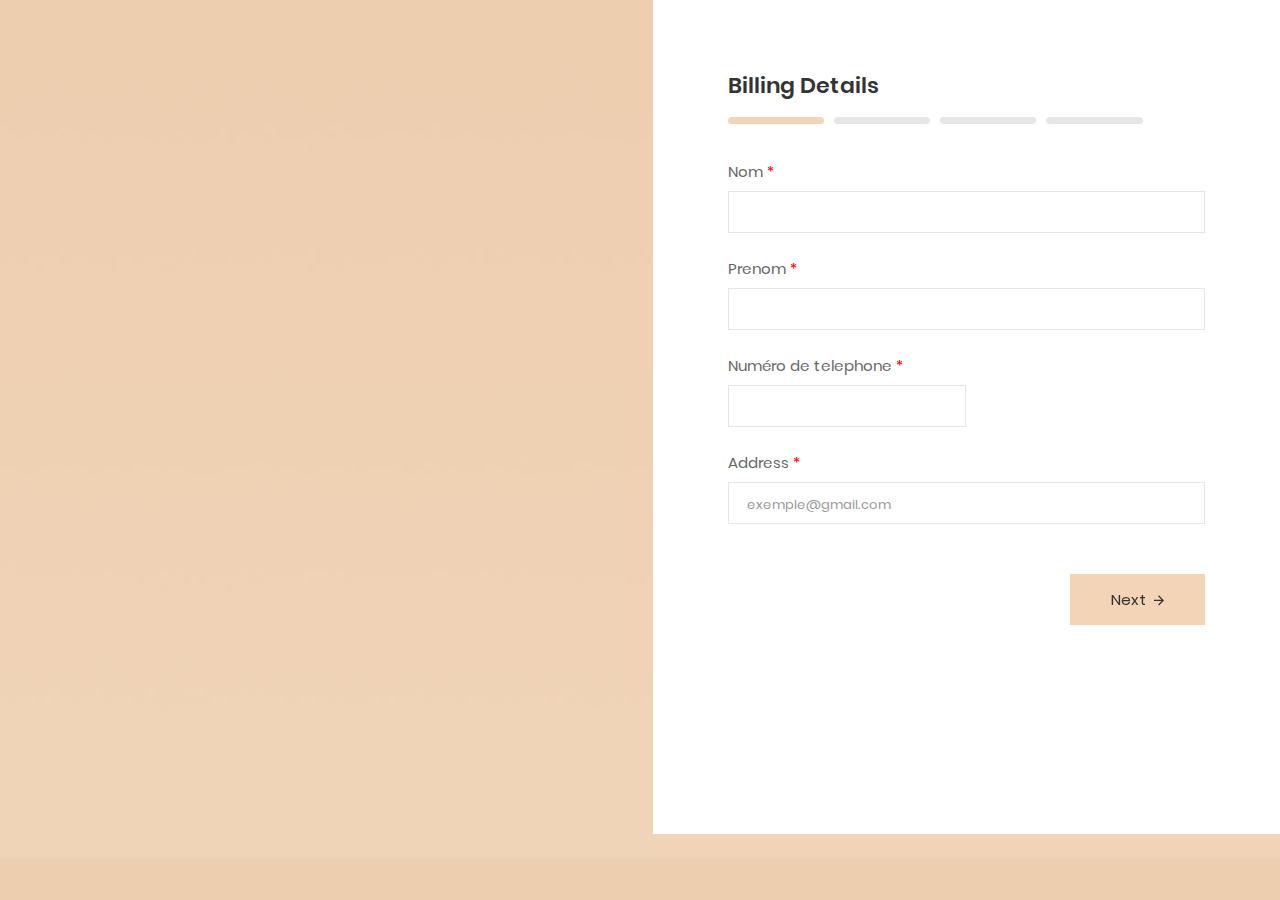
==== index.html @ 2eb0dc4a "Add files via upload" ====
<!DOCTYPE html>
<html>
  <head>
    <meta charset="utf-8" />
    <title>FormWizard_v5</title>
    <meta name="viewport" content="width=device-width, initial-scale=1.0" />
    <meta name="author" content="colorlib.com" />

    <!-- MATERIAL DESIGN ICONIC FONT -->
    <link
      rel="stylesheet"
      href="fonts/material-design-iconic-font/css/material-design-iconic-font.css"
    />

    <!-- STYLE CSS -->
    <link rel="stylesheet" href="css/style.css" />

    <style>
      #red {
        color: red;
      }
    </style>

    
  </head>
  
  <body>
    <div class="wrapper">
      <div class="image-holder">
        <img src="images/Information-Technology-PNG-Clipart.png" alt="" />
      </div>
      <form action="/get_information.php/" method="post">
        <div id="wizard">
          <!-- SECTION 1 -->
          <h4></h4>
          <section>
            <div class="form-row">
              <label for="name"> Nom <span id="red">*</span> </label>
              <input
                type="text"
                name="name"
                class="form-control"
                required
              />
            </div>
            <div class="form-row">
              <label for="prenom"> Prenom <span id="red">*</span> </label>
              <input
                type="text"
                name="prenom"
                class="form-control"
                required
              />
            </div>
            <div class="form-row form-group">
              <div class="form-holder">
                <label for="phone_number">
                  Numéro de telephone <span id="red">*</span>
                </label>
                <input
                  type="text"
                  name="phone_number"
                  class="form-control"
                  required
                />
              </div>
            </div>
            <div class="form-row">
              <label for="address"> Address <span id="red">*</span> </label>
              <input
                type="email"
                name="address"
                class="form-control"
                placeholder="exemple@gmail.com"
                style="margin-bottom: 20px"
                required
              />
            </div>
          </section>

          <!-- SECTION 2 -->
          <h4></h4>
          <section>
            <h6>Pour L1</h6>
            <hr />
            <div class="form-row">
              <label for="">
                Experience prealable en infomatique <span id="red">*</span>
              </label>
              <input type="radio"  required /> oui
              <input type="radio"  required /> non
              <input type="radio"  required /> peut-etre
            </div>
            <div class="form-row">
              <label for=""> Si oui, preciser </label>
              <input
                type="text"
                class="form-control"
              />
            </div>
            <h6>Pour L2</h6>
            <hr />
            <div class="form-row">
              <label for="">
                Competences en dev web (HTML, CSS, JS) ? <span id="red">*</span>
              </label>
              <input
                type="radio"
                required
              />
              Debutant
              <input
                type="radio"
                required
              />
              Intermediaire
              <input
                type="radio"
                required
              />
              Avance
            </div>
            <div class="form-row">
              <label for=""> Competences en C ?<span id="red">*</span> </label>
              <input
                type="radio"
                value="debutant"
                required
              />
              Debutant
              <input
                type="radio"
                required
              />
              Intermediaire
              <input
                type="radio"
                required
              />
              Avance
            </div>
            <div class="form-row">
              <label for="">
                Competences en dev mobile ?<span id="red">*</span>
              </label>
              <input
                type="radio"
                required
              />
              Debutant
              <input
                type="radio"
                required
              />
              Intermediaire
              <input
                type="radio"
                required
              />
              Avance
            </div>
            <div class="form-row">
              <label for="">
                Avez-vous deja participe a un hackathons ?
                <span id="red">*</span>
              </label>
              <input type="radio"  required /> oui
              <input type="radio"  required /> non
              <input type="radio"  required /> peut-etre
            </div>
          </section>

          <!-- SECTION 3 -->
          <h4></h4>
          <section>
            <div class="form-row">
              <label for="">
                Avez-vous deja realise et heberger un projet informatique ?
                <span id="red">*</span>
              </label>
              <input type="radio"  required /> oui
              <input type="radio"  required /> non
            </div>
            <div class="form-row">
              <label for="">
                Possedez-vous un portfolio en ligne <span id="red">*</span>
              </label>
              <input type="radio"  required /> oui
              <input type="radio"  required /> non
            </div>
            <div class="form-row">
              <label for="">
                L'informatique est une...? <span id="red">*</span>
              </label>
              <input type="radio" value="passion" required /> Passion
              <input type="radio" value="apprentissage" required />
              Apprentissage
            </div>
            <div class="form-row">
              <label for="">
                Avez-vous deja travailler avec une equipe de dev ?
                <span id="red">*</span>
              </label>
              <input type="radio"  required /> oui
              <input type="radio"  required /> non
            </div>
            <div class="form-row">
              <label for="">
                Des notions en bases de donnees (BD) ? <span id="red">*</span>
              </label>
              <input type="radio"  required /> oui
              <input type="radio"  required /> non
              <input type="radio" value="peut-etre" required /> peut-etre
            </div>
            <div class="form-row">
              <label for="">
                Avez-vous deja fais des stages ou des emplois lies à
                l'informatique <span id="red">*</span>
              </label>
              <input type="radio"  required /> oui
              <input type="radio"  required /> non
              <input type="radio" value="peut-etre" required /> peut-etre
            </div>
            <div class="form-row">
              <label for="">
                Etes-vous à l'aise avec le travail et la communication à
                distance ? <span id="red">*</span>
              </label>
              <input type="radio"  required /> oui
              <input type="radio"  required /> non
              <input type="radio" value="peut-etre" required /> peut-etre
            </div>
            <div class="form-row">
              <label for="">
                Avez-vous deja utilise des IDE (PyCharm,...) ?
                <span id="red">*</span>
              </label>
              <input type="radio"  required /> oui
              <input type="radio"  required /> non
              <input type="radio" value="peut-etre" required /> peut-etre
            </div>
            <div class="form-row">
              <label for="">
                Experience les methodologies de dev (agile,...) ?
                <span id="red">*</span>
              </label>
              <input type="radio"  required /> oui
              <input type="radio"  required /> non
              <input type="radio" value="peut-etre" required /> peut-etre
            </div>
            <div class="form-row">
              <label for="">
                Avez-vous deja cree ou gere un site web ou blog ?
                <span id="red">*</span>
              </label>
              <input type="radio"  required /> oui
              <input type="radio"  required /> non
              <input type="radio" value="peut-etre" required /> peut-etre
            </div>
          </section>

          <!-- SECTION 4 -->
          <h4></h4>
          <section>
            <h6>Montant de la pre-inscription : 5000 FCFA</h6>
            <div class="checkbox-circle">
              <label class="active">
                <input
                  type="radio"
                  name="billing method"
                  value="momo_payment"
                  checked
                />Momo
                <span class="checkmark"></span>
                <div class="tooltip">
                  <img src="./images/ELmD2FZXYAE58gD.jpeg" alt="" />
                </div>
              </label>
              <label>
                <input
                  type="radio"
                  name="billing method"
                  value="om_payments"
                />OM
                <span class="checkmark"></span>
                <div class="tooltip">
                  <img src="./images/news-16-03-02.jpg" alt="" />
                </div>
              </label>
            </div>
            <div>
              <button type="submit" name="submit">Submit</button>
            </div>
          </section>
        </div>
      </form>
    </div>

    <script src="js/jquery-3.3.1.min.js"></script>

    <!-- JQUERY STEP -->
    <script src="js/jquery.steps.js"></script>

    <script src="js/main.js"></script>

    <!-- Template created and distributed by Colorlib -->
  </body>
</html>
---- css/style.css ----
@font-face {
  font-family: "Poppins-Regular";
  src: url("../fonts/poppins/Poppins-Regular.ttf"); }
@font-face {
  font-family: "Poppins-SemiBold";
  src: url("../fonts/poppins/Poppins-SemiBold.ttf"); }
@font-face {
  font-family: "Poppins-Medium";
  src: url("../fonts/poppins/Poppins-Medium.ttf"); }
@font-face {
  font-family: "Muli-Bold";
  src: url("../fonts/muli/Muli-Bold.ttf"); }
* {
  -webkit-box-sizing: border-box;
  -moz-box-sizing: border-box;
  box-sizing: border-box; }

body {
  font-family: "Poppins-Regular";
  font-size: 15px;
  color: #666;
  margin: 0; }

:focus {
  outline: none; }

textarea {
  resize: none; }

input, textarea, select, button {
  font-family: "Poppins-Regular";
  font-size: 15px;
  color: #666; }

p, h1, h2, h3, h4, h5, h6, ul {
  margin: 0; }

ul {
  padding: 0;
  margin: 0;
  list-style: none; }

a {
  text-decoration: none; }

textarea {
  resize: none; }

select {
  -moz-appearance: none;
  -webkit-appearance: none;
  cursor: pointer;
  border: none; }
  select option[value=""][disabled] {
    display: none; }

img {
  max-width: 100%;
  vertical-align: middle; }

body {
  background: url("../images/form-wizard-bg.jpg");
  background-size: cover; }

.wrapper {
  max-width: 1400px;
  height: 100vh;
  margin: auto;
  display: flex;
  align-items: center; }
  .wrapper .image-holder {
    width: 51%; }
  .wrapper form {
    width: 49%; }

.wizard > .steps .current-info, .wizard > .steps .number {
  display: none; }

#wizard {
  min-height: 834px;
  width: 100%;
  background: #fff;
  margin-right: 60px;
  padding: 107px 75px 65px; }

.steps {
  margin-bottom: 30px; }
  .steps ul {
    display: flex;
    position: relative; }
    .steps ul li {
      width: 20.16%;
      margin-right: 10px; }
      .steps ul li a {
        display: inline-block;
        width: 100%;
        height: 7px;
        background: #e6e6e6;
        border-radius: 3.5px; }
      .steps ul li.first a, .steps ul li.checked a {
        background: #f3d4b7;
        transition: all 0.5s ease; }
    .steps ul:before {
      content: "Billing Details";
      font-size: 22px;
      font-family: "Poppins-SemiBold";
      color: #333;
      top: -38px;
      position: absolute; }
    .steps ul.step-2:before {
      content: "Additional Information"; }
    .steps ul.step-3:before {
      content: "Your Order"; }
    .steps ul.step-4:before {
      content: "Billing Method"; }

h3 {
  font-family: "Poppins-SemiBold"; }

.form-row {
  margin-bottom: 24px; }
  .form-row label {
    margin-bottom: 8px;
    display: block; }
  .form-row.form-group {
    display: flex; }
    .form-row.form-group .form-holder {
      width: 50%;
      margin-right: 21px; }
      .form-row.form-group .form-holder:last-child {
        margin-right: 0; }

.form-holder {
  position: relative; }
  .form-holder i {
    position: absolute;
    top: 11px;
    right: 19px;
    font-size: 17px;
    color: #999; }

.form-control {
  height: 42px;
  border: 1px solid #e6e6e6;
  background: none;
  width: 100%;
  padding: 0 18px; }
  .form-control:focus {
    border-color: #f3d4b7; }
  .form-control::-webkit-input-placeholder {
    color: #999;
    font-size: 13px; }
  .form-control::-moz-placeholder {
    color: #999;
    font-size: 13px; }
  .form-control:-ms-input-placeholder {
    color: #999;
    font-size: 13px; }
  .form-control:-moz-placeholder {
    color: #999;
    font-size: 13px; }

textarea.form-control {
  padding-top: 11px;
  padding-bottom: 11px; }

.option {
  color: #999; }

.actions ul {
  display: flex;
  margin-top: 30px;
  justify-content: space-between; }
  .actions ul.step-last {
    justify-content: flex-end; }
    .actions ul.step-last li:first-child {
      display: none; }
.actions li a {
  padding: 0;
  border: none;
  display: inline-flex;
  height: 51px;
  width: 135px;
  align-items: center;
  background: #f3d4b7;
  cursor: pointer;
  position: relative;
  padding-left: 41px;
  color: #333;
  -webkit-transform: perspective(1px) translateZ(0);
  transform: perspective(1px) translateZ(0);
  -webkit-transition-duration: 0.3s;
  transition-duration: 0.3s;
  font-weight: 400; }
  .actions li a:before {
    content: '\f2ee';
    position: absolute;
    top: 19px;
    right: 41px;
    font-family: Material-Design-Iconic-Font;
    -webkit-transform: translateZ(0);
    transform: translateZ(0); }
  .actions li a:hover {
    background: #d9bda3; }
    .actions li a:hover:before {
      -webkit-animation-name: hvr-icon-wobble-horizontal;
      animation-name: hvr-icon-wobble-horizontal;
      -webkit-animation-duration: 1s;
      animation-duration: 1s;
      -webkit-animation-timing-function: ease-in-out;
      animation-timing-function: ease-in-out;
      -webkit-animation-iteration-count: 1;
      animation-iteration-count: 1; }
.actions li[aria-disabled="true"] a {
  display: none; }
.actions li:first-child a {
  background: #e6e6e6;
  padding-left: 48px; }
  .actions li:first-child a:before {
    content: '\f2ea';
    left: 26px; }
  .actions li:first-child a:hover {
    background: #ccc; }
.actions li:last-child a {
  padding-left: 29px;
  width: 167px;
  font-weight: 400; }
  .actions li:last-child a:before {
    right: 30px; }

.checkbox {
  position: relative; }
  .checkbox label {
    padding-left: 21px;
    cursor: pointer;
    color: #999; }
  .checkbox input {
    position: absolute;
    opacity: 0;
    cursor: pointer; }
  .checkbox input:checked ~ .checkmark:after {
    display: block; }

.checkmark {
  position: absolute;
  top: 50%;
  left: 0;
  transform: translateY(-50%);
  height: 12px;
  width: 13px;
  border-radius: 2px;
  background-color: #ebebeb;
  border: 1px solid #ccc;
  font-family: Material-Design-Iconic-Font;
  color: #000;
  font-size: 10px;
  font-weight: bolder; }
  .checkmark:after {
    position: absolute;
    top: 50%;
    left: 50%;
    transform: translate(-50%, -50%);
    display: none;
    content: '\f26b'; }

.checkbox-circle {
  margin-top: 41px;
  margin-bottom: 46px; }
  .checkbox-circle label {
    cursor: pointer;
    padding-left: 26px;
    color: #999;
    display: block;
    margin-bottom: 15px;
    position: relative; }
    .checkbox-circle label.active .tooltip {
      display: block; }
  .checkbox-circle input {
    position: absolute;
    opacity: 0;
    cursor: pointer; }
  .checkbox-circle input:checked ~ .checkmark:after {
    display: block; }
  .checkbox-circle .checkmark {
    position: absolute;
    top: 11px;
    left: 0;
    height: 14px;
    width: 14px;
    border-radius: 50%;
    background: #ebebeb;
    border: 1px solid #cdcdcd; }
    .checkbox-circle .checkmark:after {
      content: "";
      top: 6px;
      left: 6px;
      width: 6px;
      height: 6px;
      border-radius: 50%;
      background: #666666;
      position: absolute;
      display: none; }
  .checkbox-circle .tooltip {
    padding: 9px 22px;
    background: #f2f2f2;
    line-height: 1.8;
    position: relative;
    margin-top: 16px;
    margin-bottom: 28px;
    display: none; }
    .checkbox-circle .tooltip:before {
      content: "";
      border-bottom: 10px solid #f2f2f2;
      border-right: 9px solid transparent;
      border-left: 9px solid transparent;
      position: absolute;
      bottom: 100%; }

.product {
  margin-bottom: 33px; }

.item {
  display: flex;
  justify-content: space-between;
  align-items: center;
  padding-bottom: 30px;
  border-bottom: 1px solid #e6e6e6;
  margin-bottom: 30px; }
  .item:last-child {
    margin-bottom: 0;
    padding-bottom: 0;
    border: none; }
  .item .left {
    display: flex;
    align-items: center; }
  .item .thumb {
    display: inline-flex;
    width: 100px;
    height: 90px;
    justify-content: center;
    align-items: center;
    border: 1px solid #f2f2f2; }
  .item .purchase {
    display: inline-block;
    margin-left: 21px; }
    .item .purchase h6 {
      font-family: "Poppins-Medium";
      font-size: 16px;
      margin-bottom: 4px;
      font-weight: 500; }
      .item .purchase h6 a {
        color: #333; }
  .item .price {
    font-size: 16px; }

.checkout {
  margin-bottom: 44px; }
  .checkout span.heading {
    font-family: "Poppins-Medium";
    font-weight: 500;
    margin-right: 5px; }
  .checkout .subtotal {
    margin-bottom: 18px; }
  .checkout .shipping {
    margin-bottom: 19px; }
    .checkout .shipping span.heading {
      margin-right: 4px; }
  .checkout .total-price {
    font-family: "Muli-Bold";
    color: #333;
    font-weight: 700; }

@-webkit-keyframes hvr-icon-wobble-horizontal {
  16.65% {
    -webkit-transform: translateX(6px);
    transform: translateX(6px); }
  33.3% {
    -webkit-transform: translateX(-5px);
    transform: translateX(-5px); }
  49.95% {
    -webkit-transform: translateX(4px);
    transform: translateX(4px); }
  66.6% {
    -webkit-transform: translateX(-2px);
    transform: translateX(-2px); }
  83.25% {
    -webkit-transform: translateX(1px);
    transform: translateX(1px); }
  100% {
    -webkit-transform: translateX(0);
    transform: translateX(0); } }
@keyframes hvr-icon-wobble-horizontal {
  16.65% {
    -webkit-transform: translateX(6px);
    transform: translateX(6px); }
  33.3% {
    -webkit-transform: translateX(-5px);
    transform: translateX(-5px); }
  49.95% {
    -webkit-transform: translateX(4px);
    transform: translateX(4px); }
  66.6% {
    -webkit-transform: translateX(-2px);
    transform: translateX(-2px); }
  83.25% {
    -webkit-transform: translateX(1px);
    transform: translateX(1px); }
  100% {
    -webkit-transform: translateX(0);
    transform: translateX(0); } }
@media (max-width: 1500px) {
  .wrapper {
    height: auto; } }
@media (max-width: 1199px) {
  .wrapper {
    height: 100vh; }

  #wizard {
    margin-right: 40px;
    min-height: 829px;
    padding-left: 60px;
    padding-right: 60px; } }
@media (max-width: 991px) {
  .wrapper {
    justify-content: center; }
    .wrapper .image-holder {
      display: none; }
    .wrapper form {
      width: 60%; }

  #wizard {
    margin-right: 0;
    padding-left: 40px;
    padding-right: 40px; } }
@media (max-width: 767px) {
  .wrapper {
    height: auto;
    display: block; }
    .wrapper .image-holder {
      width: 100%;
      display: block; }
    .wrapper form {
      width: 100%; }

  #wizard {
    min-height: unset;
    padding: 70px 20px 40px; }

  .form-row.form-group {
    display: block; }
    .form-row.form-group .form-holder {
      width: 100%;
      margin-right: 0;
      margin-bottom: 24px; }

  .item .purchase {
    margin-left: 11px; } }

/*# sourceMappingURL=style.css.map */
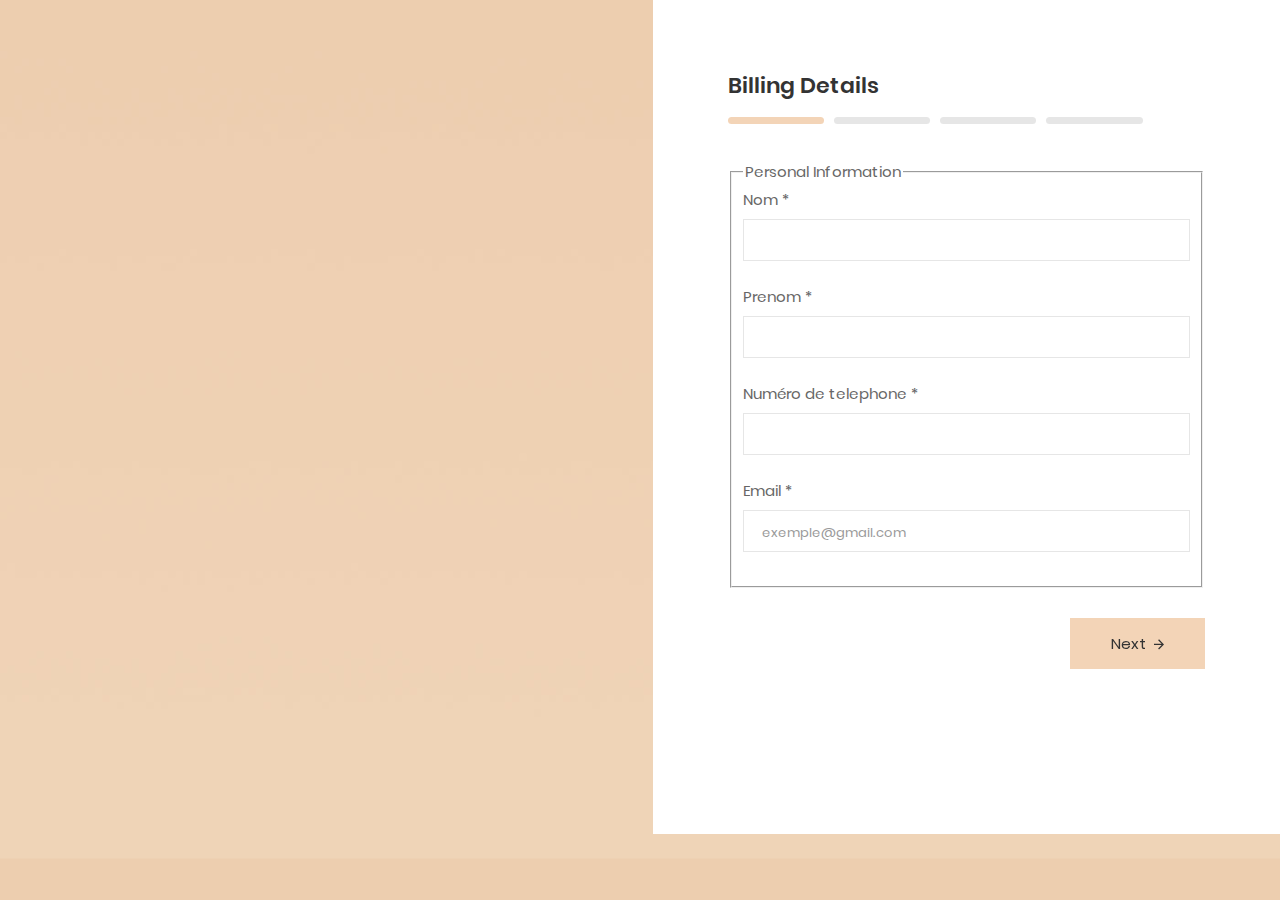
==== commit 2b516a7d: "can collect information" ====
--- a/index.html
+++ b/index.html
@@ -34,229 +34,157 @@
           <!-- SECTION 1 -->
           <h4></h4>
           <section>
-            <div class="form-row">
-              <label for="name"> Nom <span id="red">*</span> </label>
-              <input
-                type="text"
-                name="name"
-                class="form-control"
-                required
-              />
-            </div>
-            <div class="form-row">
-              <label for="prenom"> Prenom <span id="red">*</span> </label>
-              <input
-                type="text"
-                name="prenom"
-                class="form-control"
-                required
-              />
-            </div>
-            <div class="form-row form-group">
-              <div class="form-holder">
-                <label for="phone_number">
-                  Numéro de telephone <span id="red">*</span>
-                </label>
-                <input
-                  type="text"
-                  name="phone_number"
-                  class="form-control"
-                  required
-                />
-              </div>
-            </div>
-            <div class="form-row">
-              <label for="address"> Address <span id="red">*</span> </label>
-              <input
-                type="email"
-                name="address"
-                class="form-control"
-                placeholder="exemple@gmail.com"
-                style="margin-bottom: 20px"
-                required
-              />
-            </div>
+            <fieldset>
+              <legend>Personal Information</legend>
+              <div class="form-row">
+                <label for="name">Nom <span class="required">*</span></label>
+                <input type="text" name="name" class="form-control" id="name" required />
+              </div>
+              <div class="form-row">
+                <label for="prenom">Prenom <span class="required">*</span></label>
+                <input type="text" name="prenom" class="form-control" id="prenom" required />
+              </div>
+              <div class="form-row">
+                <label for="phone_number">Numéro de telephone <span class="required">*</span></label>
+                <input type="tel" name="phone_number" class="form-control" id="phone_number" required />
+              </div>
+              <div class="form-row">
+                <label for="email">Email <span class="required">*</span></label>
+                <input type="email" name="email" class="form-control" id="email" placeholder="exemple@gmail.com" required />
+              </div>
+            </fieldset>
+            
           </section>
 
           <!-- SECTION 2 -->
           <h4></h4>
           <section>
-            <h6>Pour L1</h6>
-            <hr />
-            <div class="form-row">
-              <label for="">
-                Experience prealable en infomatique <span id="red">*</span>
-              </label>
-              <input type="radio"  required /> oui
-              <input type="radio"  required /> non
-              <input type="radio"  required /> peut-etre
-            </div>
-            <div class="form-row">
-              <label for=""> Si oui, preciser </label>
-              <input
-                type="text"
-                class="form-control"
-              />
-            </div>
-            <h6>Pour L2</h6>
-            <hr />
-            <div class="form-row">
-              <label for="">
-                Competences en dev web (HTML, CSS, JS) ? <span id="red">*</span>
-              </label>
-              <input
-                type="radio"
-                required
-              />
-              Debutant
-              <input
-                type="radio"
-                required
-              />
-              Intermediaire
-              <input
-                type="radio"
-                required
-              />
-              Avance
-            </div>
-            <div class="form-row">
-              <label for=""> Competences en C ?<span id="red">*</span> </label>
-              <input
-                type="radio"
-                value="debutant"
-                required
-              />
-              Debutant
-              <input
-                type="radio"
-                required
-              />
-              Intermediaire
-              <input
-                type="radio"
-                required
-              />
-              Avance
-            </div>
-            <div class="form-row">
-              <label for="">
-                Competences en dev mobile ?<span id="red">*</span>
-              </label>
-              <input
-                type="radio"
-                required
-              />
-              Debutant
-              <input
-                type="radio"
-                required
-              />
-              Intermediaire
-              <input
-                type="radio"
-                required
-              />
-              Avance
-            </div>
-            <div class="form-row">
-              <label for="">
-                Avez-vous deja participe a un hackathons ?
-                <span id="red">*</span>
-              </label>
-              <input type="radio"  required /> oui
-              <input type="radio"  required /> non
-              <input type="radio"  required /> peut-etre
-            </div>
+            <fieldset>
+              <legend>Pour L1</legend>
+              
+              <div class="form-row">
+                <label>Experience préalable en informatique <span class="required">*</span></label>
+                <input type="radio" name="experience_L1" value="oui" required /> oui
+                <input type="radio" name="experience_L1" value="non" required /> non
+                <input type="radio" name="experience_L1" value="peut-etre" required /> peut-être
+              </div>
+              
+              <div class="form-row">
+                <label>Si oui, préciser</label>
+                <input type="text" class="form-control" name="experience_L1_details" />
+              </div>
+              
+            </fieldset>
+            
+            <fieldset>
+              <legend>Pour L2</legend>
+              
+              <div class="form-row">
+                <label>Compétences en dev web (HTML, CSS, JS) ? <span class="required">*</span></label>
+                <input type="radio" name="web_dev_skills" value="Debutant" required /> Débutant
+                <input type="radio" name="web_dev_skills" value="Intermediaire" required /> Intermédiaire
+                <input type="radio" name="web_dev_skills" value="Avance" required /> Avancé
+              </div>
+            
+              <div class="form-row">
+                <label>Compétences en C ? <span class="required">*</span></label>
+                <input type="radio" name="c_skills" value="Debutant" required /> Débutant
+                <input type="radio" name="c_skills" value="Intermediaire" required /> Intermédiaire
+                <input type="radio" name="c_skills" value="Avance" required /> Avancé
+              </div>
+              
+              <div class="form-row">
+                <label>Compétences en dev mobile ? <span class="required">*</span></label>
+                <input type="radio" name="mobile_dev_skills" value="Debutant" required /> Débutant
+                <input type="radio" name="mobile_dev_skills" value="Intermediaire" required /> Intermédiaire
+                <input type="radio" name="mobile_dev_skills" value="Avance" required /> Avancé
+              </div>
+              
+              <div class="form-row">
+                <label>Avez-vous déjà participé à un hackathon ? <span class="required">*</span></label>
+                <input type="radio" name="hackathon_participation" value="oui" required /> oui
+                <input type="radio" name="hackathon_participation" value="non" required /> non
+                <input type="radio" name="hackathon_participation" value="peut-etre" required /> peut-être
+              </div>
+            
+            </fieldset>
+            
           </section>
 
           <!-- SECTION 3 -->
           <h4></h4>
           <section>
-            <div class="form-row">
-              <label for="">
-                Avez-vous deja realise et heberger un projet informatique ?
-                <span id="red">*</span>
-              </label>
-              <input type="radio"  required /> oui
-              <input type="radio"  required /> non
-            </div>
-            <div class="form-row">
-              <label for="">
-                Possedez-vous un portfolio en ligne <span id="red">*</span>
-              </label>
-              <input type="radio"  required /> oui
-              <input type="radio"  required /> non
-            </div>
-            <div class="form-row">
-              <label for="">
-                L'informatique est une...? <span id="red">*</span>
-              </label>
-              <input type="radio" value="passion" required /> Passion
-              <input type="radio" value="apprentissage" required />
-              Apprentissage
-            </div>
-            <div class="form-row">
-              <label for="">
-                Avez-vous deja travailler avec une equipe de dev ?
-                <span id="red">*</span>
-              </label>
-              <input type="radio"  required /> oui
-              <input type="radio"  required /> non
-            </div>
-            <div class="form-row">
-              <label for="">
-                Des notions en bases de donnees (BD) ? <span id="red">*</span>
-              </label>
-              <input type="radio"  required /> oui
-              <input type="radio"  required /> non
-              <input type="radio" value="peut-etre" required /> peut-etre
-            </div>
-            <div class="form-row">
-              <label for="">
-                Avez-vous deja fais des stages ou des emplois lies à
-                l'informatique <span id="red">*</span>
-              </label>
-              <input type="radio"  required /> oui
-              <input type="radio"  required /> non
-              <input type="radio" value="peut-etre" required /> peut-etre
-            </div>
-            <div class="form-row">
-              <label for="">
-                Etes-vous à l'aise avec le travail et la communication à
-                distance ? <span id="red">*</span>
-              </label>
-              <input type="radio"  required /> oui
-              <input type="radio"  required /> non
-              <input type="radio" value="peut-etre" required /> peut-etre
-            </div>
-            <div class="form-row">
-              <label for="">
-                Avez-vous deja utilise des IDE (PyCharm,...) ?
-                <span id="red">*</span>
-              </label>
-              <input type="radio"  required /> oui
-              <input type="radio"  required /> non
-              <input type="radio" value="peut-etre" required /> peut-etre
-            </div>
-            <div class="form-row">
-              <label for="">
-                Experience les methodologies de dev (agile,...) ?
-                <span id="red">*</span>
-              </label>
-              <input type="radio"  required /> oui
-              <input type="radio"  required /> non
-              <input type="radio" value="peut-etre" required /> peut-etre
-            </div>
-            <div class="form-row">
-              <label for="">
-                Avez-vous deja cree ou gere un site web ou blog ?
-                <span id="red">*</span>
-              </label>
-              <input type="radio"  required /> oui
-              <input type="radio"  required /> non
-              <input type="radio" value="peut-etre" required /> peut-etre
-            </div>
+            <fieldset>
+              <legend>Additional Information</legend>
+            
+              <div class="form-row">
+                <label>Avez-vous déjà réalisé et hébergé un projet informatique ? <span class="required">*</span></label>
+                <input type="radio" name="hosted_project" value="oui" required /> Oui
+                <input type="radio" name="hosted_project" value="non" required /> Non
+              </div>
+            
+              <div class="form-row">
+                <label>Possédez-vous un portfolio en ligne ? <span class="required">*</span></label>
+                <input type="radio" name="has_portfolio" value="oui" required /> Oui
+                <input type="radio" name="has_portfolio" value="non" required /> Non
+              </div>
+            
+              <div class="form-row">
+                <label>L'informatique est une... ? <span class="required">*</span></label>
+                <input type="radio" name="it_is_a" value="passion" required /> Passion
+                <input type="radio" name="it_is_a" value="apprentissage" required /> Apprentissage
+              </div>
+            
+              <div class="form-row">
+                <label>Avez-vous déjà travaillé avec une équipe de dev ? <span class="required">*</span></label>
+                <input type="radio" name="worked_with_dev_team" value="oui" required /> Oui
+                <input type="radio" name="worked_with_dev_team" value="non" required /> Non
+              </div>
+            
+              <div class="form-row">
+                <label>Des notions en bases de données (BD) ? <span class="required">*</span></label>
+                <input type="radio" name="database_knowledge" value="oui" required /> Oui
+                <input type="radio" name="database_knowledge" value="non" required /> Non
+                <input type="radio" name="database_knowledge" value="peut-etre" required /> Peut-être
+              </div>
+            
+              <div class="form-row">
+                <label>Avez-vous déjà fait des stages ou des emplois liés à l'informatique ? <span class="required">*</span></label>
+                <input type="radio" name="it_jobs_or_internships" value="oui" required /> Oui
+                <input type="radio" name="it_jobs_or_internships" value="non" required /> Non
+                <input type="radio" name="it_jobs_or_internships" value="peut-etre" required /> Peut-être
+              </div>
+            
+              <div class="form-row">
+                <label>Êtes-vous à l'aise avec le travail et la communication à distance ? <span class="required">*</span></label>
+                <input type="radio" name="comfortable_with_remote_work" value="oui" required /> Oui
+                <input type="radio" name="comfortable_with_remote_work" value="non" required /> Non
+                <input type="radio" name="comfortable_with_remote_work" value="peut-etre" required /> Peut-être
+              </div>
+            
+              <div class="form-row">
+                <label>Avez-vous déjà utilisé des IDE (PyCharm,...) ? <span class="required">*</span></label>
+                <input type="radio" name="used_ide" value="oui" required /> Oui
+                <input type="radio" name="used_ide" value="non" required /> Non
+                <input type="radio" name="used_ide" value="peut-etre" required /> Peut-être
+              </div>
+            
+              <div class="form-row">
+                <label>Expérience les méthodologies de dev (agile,...) ? <span class="required">*</span></label>
+                <input type="radio" name="dev_methodologies_experience" value="oui" required /> Oui
+                <input type="radio" name="dev_methodologies_experience" value="non" required /> Non
+                <input type="radio" name="dev_methodologies_experience" value="peut-etre" required /> Peut-être
+              </div>
+            
+              <div class="form-row">
+                <label>Avez-vous déjà créé ou géré un site web ou blog ? <span class="required">*</span></label>
+                <input type="radio" name="managed_website_or_blog" value="oui" required /> Oui
+                <input type="radio" name="managed_website_or_blog" value="non" required /> Non
+                <input type="radio" name="managed_website_or_blog" value="peut-etre" required /> Peut-être
+              </div>
+              
+            </fieldset>
+            
           </section>
 
           <!-- SECTION 4 -->
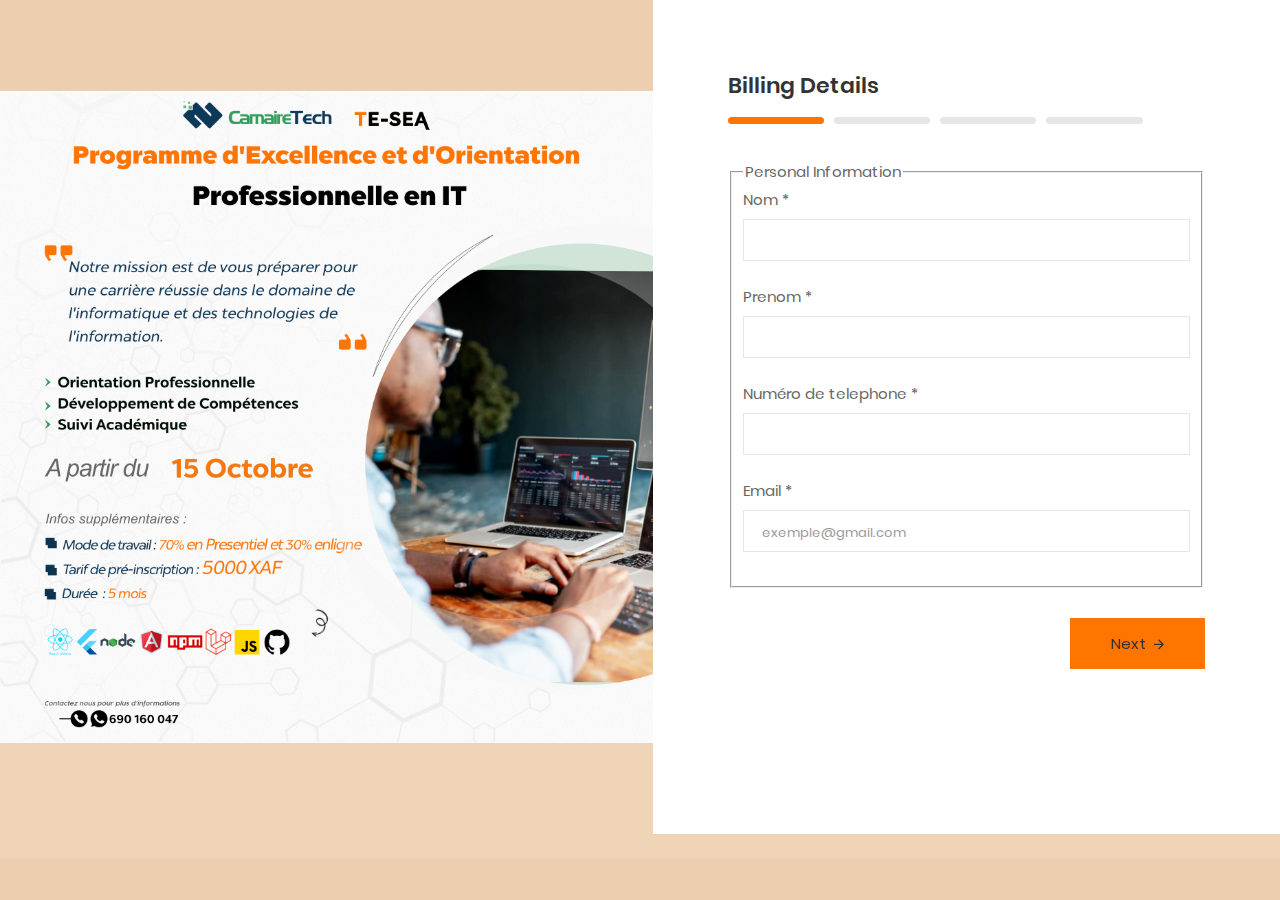
==== commit f43614ad: "complete" ====
--- a/index.html
+++ b/index.html
@@ -26,9 +26,10 @@
   
   <body>
     <div class="wrapper">
-      <div class="image-holder">
-        <img src="images/Information-Technology-PNG-Clipart.png" alt="" />
-      </div>
+     <div class="image-holder">
+         <img src="/images/formation2.png" alt="" class="responsive-image"/>
+     </div>
+     
       <form action="/get_information.php/" method="post">
         <div id="wizard">
           <!-- SECTION 1 -->
@@ -216,9 +217,10 @@
                 </div>
               </label>
             </div>
-            <div>
-              <button type="submit" name="submit">Submit</button>
+            <div class="button-container">
+                <button type="submit" name="submit" class="submit-button">Submit</button>
             </div>
+            
           </section>
         </div>
       </form>
--- a/css/style.css
+++ b/css/style.css
@@ -27,6 +27,11 @@
 textarea {
   resize: none; }
 
+  .responsive-image {
+    max-width: 100%;
+    height: auto;
+}
+
 input, textarea, select, button {
   font-family: "Poppins-Regular";
   font-size: 15px;
@@ -98,7 +103,7 @@
         background: #e6e6e6;
         border-radius: 3.5px; }
       .steps ul li.first a, .steps ul li.checked a {
-        background: #f3d4b7;
+        background: #FF7500;
         transition: all 0.5s ease; }
     .steps ul:before {
       content: "Billing Details";
@@ -146,7 +151,7 @@
   width: 100%;
   padding: 0 18px; }
   .form-control:focus {
-    border-color: #f3d4b7; }
+    border-color: #FF7500; }
   .form-control::-webkit-input-placeholder {
     color: #999;
     font-size: 13px; }
@@ -182,7 +187,7 @@
   height: 51px;
   width: 135px;
   align-items: center;
-  background: #f3d4b7;
+  background: #FF7500;
   cursor: pointer;
   position: relative;
   padding-left: 41px;
@@ -201,7 +206,7 @@
     -webkit-transform: translateZ(0);
     transform: translateZ(0); }
   .actions li a:hover {
-    background: #d9bda3; }
+    background: #FF7500; }
     .actions li a:hover:before {
       -webkit-animation-name: hvr-icon-wobble-horizontal;
       animation-name: hvr-icon-wobble-horizontal;
@@ -456,4 +461,34 @@
   .item .purchase {
     margin-left: 11px; } }
 
+
+    .button-container {
+        display: flex;
+        justify-content: center;
+        align-items: center;
+    }
+    
+    .submit-button {
+        padding: 0;
+        border: none;
+        display: inline-flex;
+        height: 51px;
+        width: 135px;
+        align-items: center;
+        background: #FF7500;
+        cursor: pointer;
+        position: relative;
+        padding-left: 41px;
+        color: #333;
+        transform: perspective(1px) translateZ(0);
+        transition-duration: 0.3s;
+        font-weight: 400;
+    }
+    
+    .actions li:last-child .submit-button {
+        padding-left: 29px;
+        width: 167px;
+    }
+    
+
 /*# sourceMappingURL=style.css.map */
